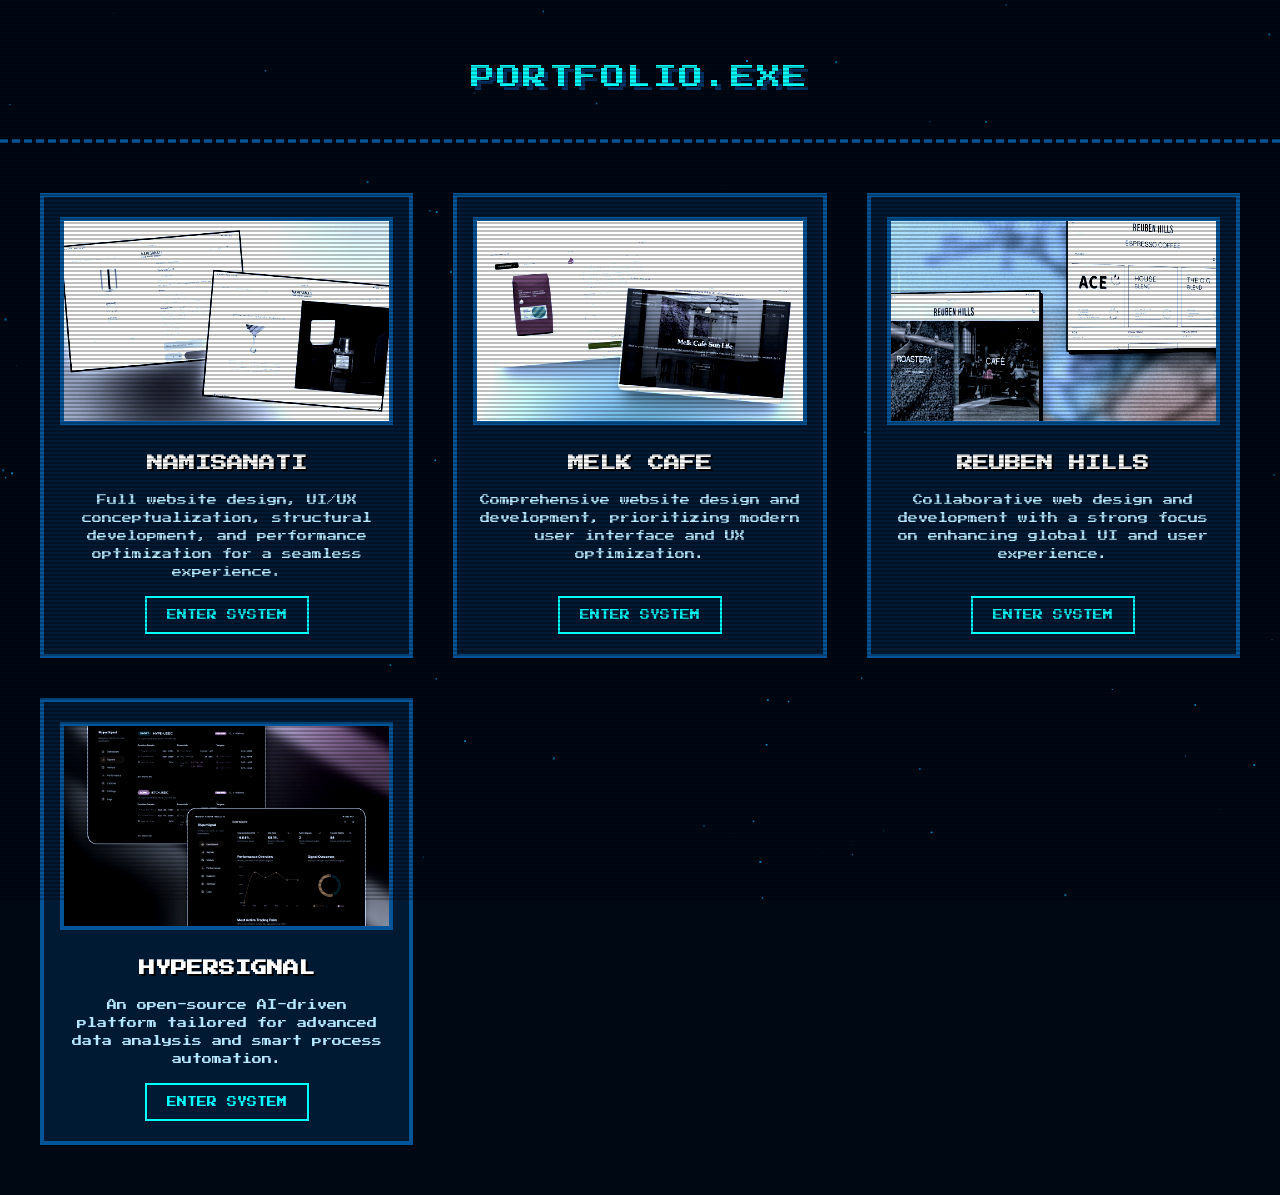
==== index_final.html @ 959b7d92 "Add files via upload" ====
<!DOCTYPE html>
<html lang="en">
<head>
    <meta charset="UTF-8">
    <meta name="viewport" content="width=device-width, initial-scale=1.0">
    <title>Portfolio</title>
    <link href="https://fonts.googleapis.com/css2?family=Press+Start+2P&display=swap" rel="stylesheet">
    <style>
        :root {
            --bg-color: #000814;
            --card-bg: #001a33;
            --text-main: #66ccff;
            --text-accent: #00ffff;
            --border-color: #005599;
        }
        body {
            margin: 0;
            padding: 0;
            background-color: var(--bg-color);
            color: var(--text-main);
            font-family: 'Press Start 2P', monospace;
            overflow-x: hidden;
        }
        
        .crt::before {
            content: " ";
            display: block;
            position: fixed;
            top: 0;
            left: 0;
            bottom: 0;
            right: 0;
            background: linear-gradient(rgba(18, 16, 16, 0) 50%, rgba(0, 0, 0, 0.25) 50%);
            background-size: 100% 4px;
            z-index: 999;
            pointer-events: none;
        }
        
        header {
            text-align: center;
            padding: 50px 20px;
            border-bottom: 4px dashed var(--border-color);
            animation: slideDown 1s ease-out;
            position: relative;
            z-index: 10;
        }
        
        .subtitle {
            font-size: 24px;
            color: var(--text-accent);
            letter-spacing: 2px;
            text-shadow: 4px 4px 0px #003366;
            margin-top: 15px;
        }
        
        .container {
            max-width: 1200px;
            margin: 0 auto;
            padding: 50px 20px;
            display: grid;
            grid-template-columns: repeat(auto-fit, minmax(280px, 1fr));
            gap: 40px;
            position: relative;
            z-index: 10;
        }
        
        .card {
            background: var(--card-bg);
            border: 4px solid var(--border-color);
            padding: 20px;
            display: flex;
            flex-direction: column;
            align-items: center;
            text-align: center;
            transition: all 0.3s ease;
            animation: float 4s ease-in-out infinite;
            text-decoration: none;
            color: inherit;
            position: relative;
        }
        
        .card:nth-child(2) { animation-delay: 1s; }
        .card:nth-child(3) { animation-delay: 2s; }
        .card:nth-child(4) { animation-delay: 3s; }

        .card:hover {
            transform: scale(1.05) translateY(-10px);
            box-shadow: 8px 8px 0px var(--text-accent);
            border-color: var(--text-accent);
            z-index: 20;
            background: #002244;
        }
        
        .img-container {
            width: 100%;
            height: 200px;
            overflow: hidden;
            border: 4px solid var(--border-color);
            margin-bottom: 20px;
            position: relative;
        }

        .card img {
            width: 100%;
            height: 100%;
            object-fit: cover;
            filter: grayscale(50%) sepia(50%) hue-rotate(180deg) contrast(150%);
            transition: filter 0.4s ease, transform 0.4s ease;
        }
        
        .card:hover img {
            filter: none;
            transform: scale(1.1);
        }
        
        .card h2 {
            font-size: 16px;
            color: #ffffff;
            margin: 10px 0 20px;
            text-shadow: 2px 2px 0 #000;
        }
        
        .desc-en {
            font-size: 10px;
            line-height: 1.8;
            margin-bottom: 15px;
            color: #b3e6ff;
        }
        
        .btn {
            margin-top: auto;
            background: transparent;
            color: var(--text-accent);
            border: 2px solid var(--text-accent);
            padding: 12px 20px;
            font-family: inherit;
            font-size: 10px;
            cursor: pointer;
            transition: all 0.2s;
            text-transform: uppercase;
        }
        
        .card:hover .btn {
            background: var(--text-accent);
            color: #000;
            box-shadow: 0 0 10px var(--text-accent);
        }
        
        @keyframes float {
            0%, 100% { transform: translateY(0); }
            50% { transform: translateY(-12px); }
        }
        
        @keyframes slideDown {
            from { opacity: 0; transform: translateY(-50px); }
            to { opacity: 1; transform: translateY(0); }
        }
        
        #stars {
            position: fixed;
            top: 0;
            left: 0;
            width: 100%;
            height: 100%;
            z-index: 1;
        }
    </style>
</head>
<body class="crt">
    <canvas id="stars"></canvas>
    <header>
        <div class="subtitle">PORTFOLIO.EXE</div>
    </header>

    <div class="container">
        <!-- Project 1: Namisanati -->
        <a href="https://namisanati.com" target="_blank" class="card">
            <div class="img-container">
                <img src="[data-uri]" alt="Namisanati">
            </div>
            <h2>NAMISANATI</h2>
            <div class="desc-en">Full website design, UI/UX conceptualization, structural development, and performance optimization for a seamless experience.</div>
            <div class="btn">ENTER SYSTEM</div>
        </a>

        <!-- Project 2: Melk Cafe -->
        <a href="https://melk.cafe" target="_blank" class="card">
            <div class="img-container">
                <img src="[data-uri]" alt="Melk Cafe">
            </div>
            <h2>MELK CAFE</h2>
            <div class="desc-en">Comprehensive website design and development, prioritizing modern user interface and UX optimization.</div>
            <div class="btn">ENTER SYSTEM</div>
        </a>

        <!-- Project 3: Reuben Hills -->
        <a href="https://www.reubenhills.com.au" target="_blank" class="card">
            <div class="img-container">
                <img src="[data-uri]" alt="Reuben Hills">
            </div>
            <h2>REUBEN HILLS</h2>
            <div class="desc-en">Collaborative web design and development with a strong focus on enhancing global UI and user experience.</div>
            <div class="btn">ENTER SYSTEM</div>
        </a>

        <!-- Project 4: HyperSignal -->
        <a href="https://github.com/amiralysaleh/hypersignal" target="_blank" class="card">
            <div class="img-container">
                <img src="[data-uri]" alt="HyperSignal">
            </div>
            <h2>HYPERSIGNAL</h2>
            <div class="desc-en">An open-source AI-driven platform tailored for advanced data analysis and smart process automation.</div>
            <div class="btn">ENTER SYSTEM</div>
        </a>
    </div>

    <script>
        const canvas = document.getElementById('stars');
        const ctx = canvas.getContext('2d');
        let width, height;

        function resize() {
            width = window.innerWidth;
            height = window.innerHeight;
            canvas.width = width;
            canvas.height = height;
        }
        window.addEventListener('resize', resize);
        resize();

        const stars = [];
        for(let i=0; i<150; i++) {
            stars.push({
                x: Math.random() * width,
                y: Math.random() * height,
                size: Math.random() * 2,
                speed: Math.random() * 0.8 + 0.2
            });
        }

        function draw() {
            ctx.clearRect(0, 0, width, height);
            ctx.fillStyle = '#0088cc';
            stars.forEach(star => {
                ctx.fillRect(star.x, star.y, star.size, star.size);
                star.y -= star.speed;
                if(star.y < 0) {
                    star.y = height;
                    star.x = Math.random() * width;
                }
            });
            requestAnimationFrame(draw);
        }
        draw();
    </script>
</body>
</html>
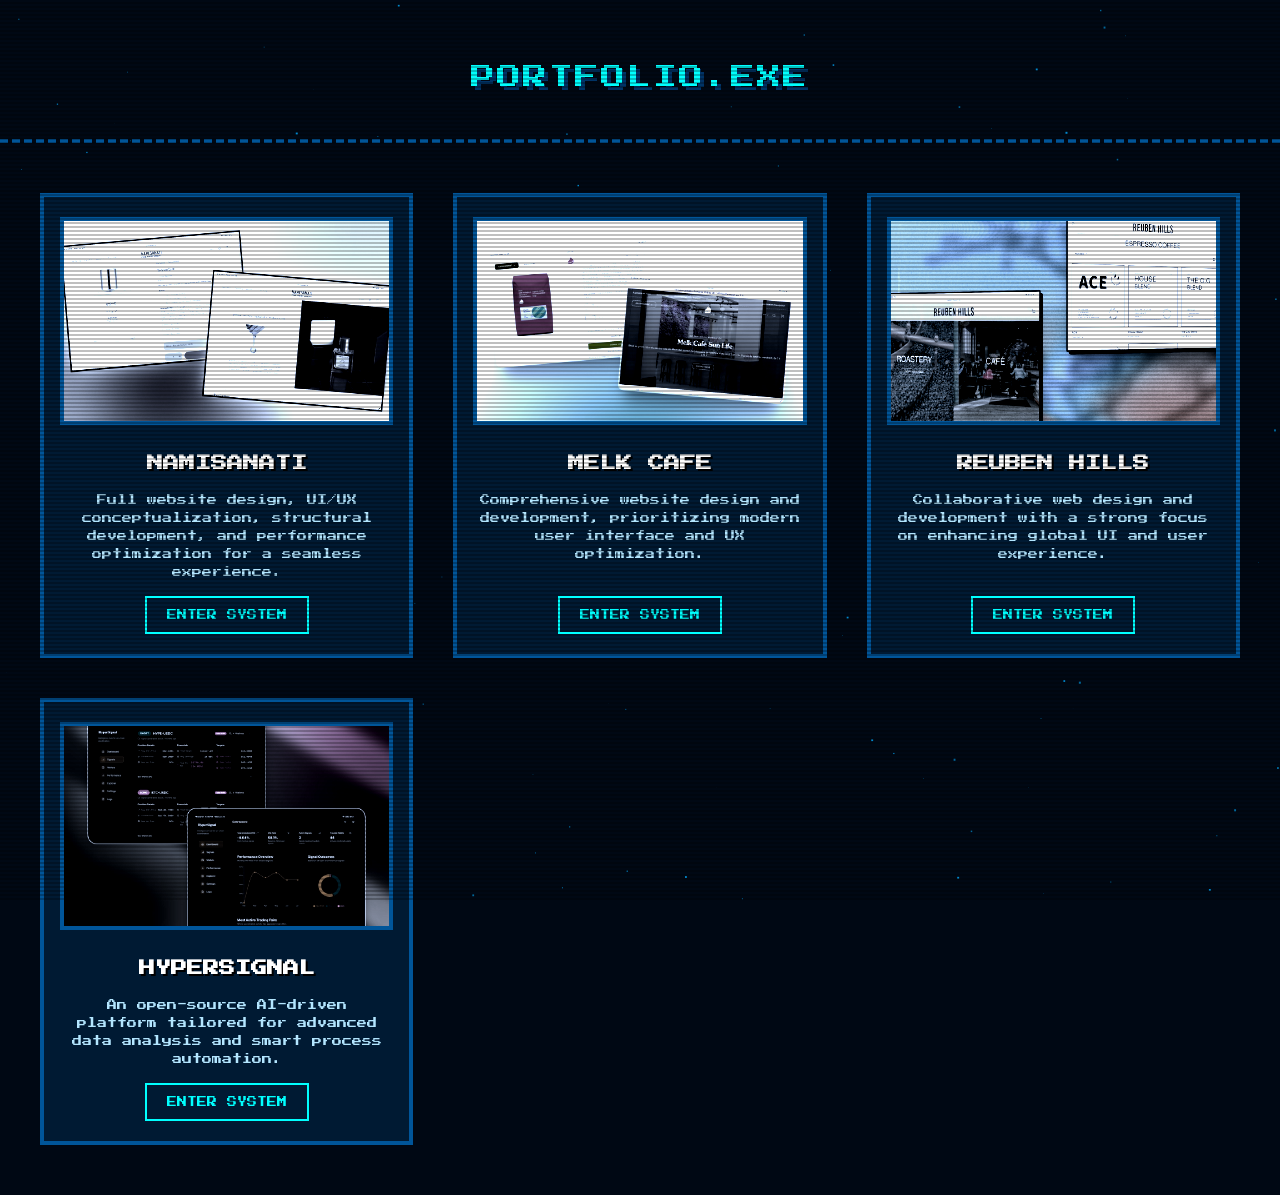
==== commit 02ac6672: "Update index_final.html" ====
--- a/index_final.html
+++ b/index_final.html
@@ -3,7 +3,7 @@
 <head>
     <meta charset="UTF-8">
     <meta name="viewport" content="width=device-width, initial-scale=1.0">
-    <title>Portfolio</title>
+    <title>Amirali's Portfolio</title>
     <link href="https://fonts.googleapis.com/css2?family=Press+Start+2P&display=swap" rel="stylesheet">
     <style>
         :root {
